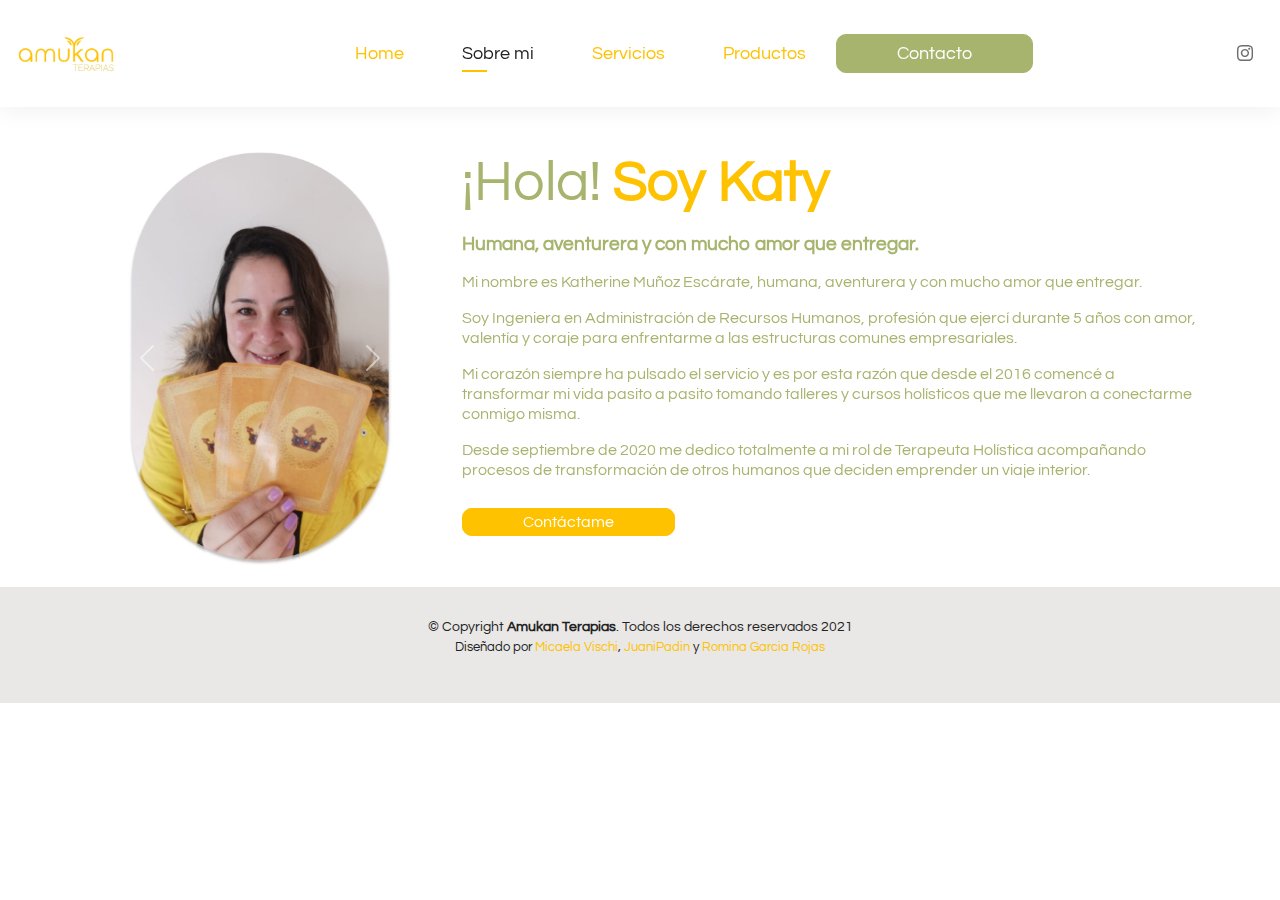
==== about.html @ 874d2a1c "Amukan terapias" ====
<!DOCTYPE html>
<html lang="es">

<head>
  <meta charset="utf-8">
  <meta content="width=device-width, initial-scale=1.0" name="viewport">
  <title>Amukan Terapias</title>
  <meta content="" name="description">
  <meta content="" name="keywords">

  <!-- Favicons -->
  <link href="assets/img/favicon.png" rel="icon">
  <link href="assets/img/apple-touch-icon.png" rel="apple-touch-icon">
  <script src="https://use.fontawesome.com/releases/v5.15.3/js/all.js" crossorigin="anonymous"></script>

  <!-- Google Fonts -->
  <link href="https://fonts.googleapis.com/css?family=Open+Sans:300,300i,400,400i,600,600i,700,700i|Raleway:300,300i,400,400i,500,500i,600,600i,700,700i|Poppins:300,300i,400,400i,500,500i,600,600i,700,700i" rel="stylesheet">
  <link rel="preconnect" href="https://fonts.googleapis.com">
  <link rel="preconnect" href="https://fonts.gstatic.com" crossorigin>
  <link href="https://fonts.googleapis.com/css2?family=Questrial&display=swap" rel="stylesheet">
  
  <!-- Vendor CSS Files -->
  <link href="assets/vendor/aos/aos.css" rel="stylesheet">
  <link href="assets/vendor/bootstrap/css/bootstrap.min.css" rel="stylesheet">
  <link href="assets/vendor/bootstrap-icons/bootstrap-icons.css" rel="stylesheet">
  <link href="assets/vendor/boxicons/css/boxicons.min.css" rel="stylesheet">
  <link href="assets/vendor/glightbox/css/glightbox.min.css" rel="stylesheet">
  <link href="assets/vendor/swiper/swiper-bundle.min.css" rel="stylesheet">

  <!-- Tipografias -->

  <link rel="preconnect" href="https://fonts.googleapis.com">
  <link rel="preconnect" href="https://fonts.googleapis.com">
  <link rel="preconnect" href="https://fonts.gstatic.com" crossorigin>
  <link href="https://fonts.googleapis.com/css2?family=Inter:wght@100&display=swap" rel="stylesheet">
 
  <!-- Template Main CSS File -->
  <link href="assets/css/style.css" rel="stylesheet">
  <link href="assets/css/estilos.css" rel="stylesheet">

</head>

<body>
  <!-- ======= Header ======= -->
  <header id="header" class="fixed-top">
    <div class="container-fluid d-flex justify-content-between align-items-center">
      <h1 class="logo me-auto me-lg-0"><a href="index.html"><img src="img/LOGO HEADER.png" alt=""></a></h1>
      <!-- Uncomment below if you prefer to use an image logo -->
      <!-- <a href="index.html" class="logo"><img src="assets/img/logo.png" alt="" class="img-fluid"></a>-->
      <nav id="navbar" class="navbar order-last order-lg-0">
        <ul>
          <li class="list"><a href="index.html">Home</a></li>
          <li class="list"><a class="active" href="about.html">Sobre mi</a></li>
          <li class="list"><a href="services.html">Servicios</a></li>
          <li class="list"><a href="producto.html">Productos</a></li>
          <a class="list" id="btn_contacto" href="https://wa.me/56975915141?text=Me%20interesaría%20contactarme%20contigo%20por%20Amukan%20Terapias">Contacto</a>
        </ul>
        <i class="bi bi-list mobile-nav-toggle"></i>
      </nav><!-- .navbar -->
      
      <div class="header-social-links">
        <a href="https://www.instagram.com/amukan_terapias" class="instagram"><i class="bi bi-instagram"></i></a>
      </div>
    </div>
  </header><!-- End Header -->
  <main>

 <!-- ======= About Section ======= -->
 <section id="about" class="card-about-container">
  <div class="container" data-aos="fade-up">
    <div class="row">
      <div class="col-lg-4">
        <div id="carouselExampleInterval" class="carousel slide w-75 m-auto" data-bs-ride="carousel">
          <div class="carousel-inner ">
            <div class="carousel-item active" data-bs-interval="5000">
              <img src="./img/sobreMi1.png" class="d-block w-100" alt="...">
            </div>
            <div class="carousel-item" data-bs-interval="5000">
              <img src="./img/sobreMi2.png" class="d-block w-100" alt="...">
            </div>
            <div class="carousel-item" data-bs-interval="5000">
              <img src="./img/sobreMi3.png" class="d-block w-100" alt="...">
            </div>
            <div class="carousel-item" data-bs-interval="5000">
              <img src="./img/sobreMi4.png" class="d-block w-100" alt="...">
            </div>
            <div class="carousel-item" data-bs-interval="5000">
              <img src="./img/sobreMi5.png" class="d-block w-100" alt="...">
            </div>
          </div>
          <button class="carousel-control-prev" type="button" data-bs-target="#carouselExampleInterval" data-bs-slide="prev">
            <span class="carousel-control-prev-icon" aria-hidden="true"></span>
            <span class="visually-hidden">Previous</span>
          </button>
          <button class="carousel-control-next" type="button" data-bs-target="#carouselExampleInterval" data-bs-slide="next">
            <span class="carousel-control-next-icon" aria-hidden="true"></span>
            <span class="visually-hidden">Next</span>
          </button>
        </div>
      </div>
      <div class="col-lg-8 pt-4 pt-lg-0 content">
        <h1 class="card-about-title-hola">¡Hola! </h1> <h1 class="card-about-title-katy">Soy Katy</h1>
            <h2 class="my-3 katyHumana">Humana, aventurera y con mucho amor que entregar.</h2>
            <p>Mi nombre es Katherine Muñoz Escárate, humana, aventurera y con mucho amor que entregar.</p> 
            <p>Soy Ingeniera en Administración de Recursos Humanos, profesión que ejercí durante 5 años con amor, valentía y coraje para enfrentarme a las estructuras comunes empresariales.</p>
            <p>Mi corazón siempre ha pulsado el servicio y es por esta razón que desde el 2016 comencé a transformar mi vida pasito a pasito tomando talleres y cursos holísticos que me llevaron a conectarme conmigo misma.</p>
            <p>Desde septiembre de 2020 me dedico totalmente a mi rol de Terapeuta Holística acompañando procesos de transformación de otros humanos que deciden emprender un viaje interior.</p>
            <div class="container containerBotonContacto p-0 btnAbout">
             <a href="https://wa.me/56975915141?text=Me%20interesaría%20contactarme%20contigo%20por%20Amukan%20Terapias" class="btn-contacto">Contáctame</a> 
            </div>
      </div>
    </div>
  </div>
</section><!-- End About Section -->
</main>

  <!-- ======= Footer ======= -->
  <footer id="footer">
    <div class="container">
      <div class="copyright">
        &copy; Copyright <strong><span>Amukan Terapias</span></strong>. Todos los derechos reservados 2021
      </div>
      <div class="credits">
        <p id="credito">Diseñado por <a href="https://www.linkedin.com/mwlite/in/micaelavischi">Micaela Vischi</a>, <a href="https://www.juanipadin.com.ar">JuaniPadin</a> y <a href="https://github.com/rominagarciarojas">Romina Garcia Rojas</a></p>
      </div>
    </div>
  </footer>
  <!-- End  Footer -->

  <div id="preloader"></div>
  <a href="#" class="back-to-top d-flex align-items-center justify-content-center"><i class="bi bi-arrow-up-short"></i></a>

  <!-- Vendor JS Files -->
  <script src="assets/vendor/aos/aos.js"></script>
  <script src="assets/vendor/bootstrap/js/bootstrap.bundle.min.js"></script>
  <script src="assets/vendor/glightbox/js/glightbox.min.js"></script>
  <script src="assets/vendor/isotope-layout/isotope.pkgd.min.js"></script>
  <script src="assets/vendor/php-email-form/validate.js"></script>
  <script src="assets/vendor/purecounter/purecounter.js"></script>
  <script src="assets/vendor/swiper/swiper-bundle.min.js"></script>
  <script src="assets/vendor/waypoints/noframework.waypoints.js"></script>

  <!-- Template Main JS File -->
  <script src="assets/js/main.js"></script>

</body>
</html>
---- assets/css/style.css ----
/**
* Template Name: Kelly - v4.3.0
* Template URL: https://bootstrapmade.com/kelly-free-bootstrap-cv-resume-html-template/
* Author: BootstrapMade.com
* License: https://bootstrapmade.com/license/
*/

/*--------------------------------------------------------------
# General
--------------------------------------------------------------*/
body {
  font-family: 'Questrial', sans-serif;
  color: #444444;
}

a {
  color: rgb(254, 194, 0);
  text-decoration: none;
}

a:hover {
  color: #a7b46e;
  text-decoration: none;
}

h1, h2, h3, h4, h5, h6 {
  font-family: 'Questrial', sans-serif;
}

#main {
  margin-top: 50px;
}

@media (max-width: 992px) {
  #main {
    margin-top: 30px;
  }
}

/*--------------------------------------------------------------
# Preloader
--------------------------------------------------------------*/
#preloader {
  position: fixed;
  top: 0;
  left: 0;
  right: 0;
  bottom: 0;
  z-index: 9999;
  overflow: hidden;
  background: #fff;
}

#preloader:before {
  content: "";
  position: fixed;
  top: calc(50% - 30px);
  left: calc(50% - 30px);
  border: 6px solid rgb(254, 194, 0);
  border-top-color: #dcf5f2;
  border-radius: 50%;
  width: 60px;
  height: 60px;
  -webkit-animation: animate-preloader 1s linear infinite;
  animation: animate-preloader 1s linear infinite;
}

@-webkit-keyframes animate-preloader {
  0% {
    transform: rotate(0deg);
  }
  100% {
    transform: rotate(360deg);
  }
}

@keyframes animate-preloader {
  0% {
    transform: rotate(0deg);
  }
  100% {
    transform: rotate(360deg);
  }
}

/*--------------------------------------------------------------
# Back to top button
--------------------------------------------------------------*/
.back-to-top {
  position: fixed;
  visibility: hidden;
  opacity: 0;
  right: 15px;
  bottom: 15px;
  z-index: 996;
  background: rgb(254, 194, 0);
  width: 40px;
  height: 40px;
  border-radius: 50px;
  transition: all 0.4s;
}

.back-to-top i {
  font-size: 24px;
  color: #fff;
  line-height: 0;
}

.back-to-top:hover {
  background: #a7b46e;
  color: #fff;
}

.back-to-top.active {
  visibility: visible;
  opacity: 1;
}

/*--------------------------------------------------------------
# Header
--------------------------------------------------------------*/
#header {
  background: #e9e8e6;
  box-shadow: 0px 0px 25px 0 rgba(0, 0, 0, 0.08);
  z-index: 997;
  padding: 15px 0;
}

#header .logo {
  font-size: 32px;
  margin: 0;
  padding: 0;
  line-height: 1;
  font-weight: 400;
  letter-spacing: 2px;
  text-transform: uppercase;
}

#header .logo a {
  color: #222222;
}

#header .logo img {
  max-height: 40px;
}

@media (max-width: 992px) {
  #header .logo {
    font-size: 28px;
  }
}

/*--------------------------------------------------------------
# Header Social Links
--------------------------------------------------------------*/
.header-social-links {
  padding-right: 15px;
}

.header-social-links a {
  color: #6f6f6f;
  padding-left: 6px;
  display: inline-block;
  line-height: 0px;
  transition: 0.3s;
  font-size: 16px;
}

.header-social-links a:hover {
  color: rgb(254, 194, 0);
}

/*--------------------------------------------------------------
# Navigation Menu
--------------------------------------------------------------*/
/**
* Desktop Navigation 
*/
.navbar {
  padding: 0;
}

.navbar ul {
  margin: 0;
  padding: 0;
  display: flex;
  list-style: none;
  align-items: center;
  font-family: 'Inter', sans-serif;
}

.navbar li {
  position: relative;
  padding: 10px 0 10px 28px;
}

.navbar a, .navbar a:focus {
  display: flex;
  align-items: center;
  justify-content: space-between;
  font-family: 'Questrial', sans-serif;
  font-size: 18px;
  font-weight: 150;
  color: #888888;
  white-space: nowrap;
  transition: 0.3s;
  position: relative;
}

.navbar a i, .navbar a:focus i {
  font-size: 12px;
  line-height: 0;
  margin-left: 5px;
}

.navbar > ul > li > a:before {
  content: "";
  position: absolute;
  width: 0;
  height: 2px;
  bottom: -5px;
  left: 0;
  background-color: rgb(254, 194, 0);
  visibility: hidden;
  width: 0px;
  transition: all 0.3s ease-in-out 0s;
}

.navbar a:hover:before, .navbar li:hover > a:before, .navbar .active:before {
  visibility: visible;
  width: 25px;
}

.navbar a:hover, .navbar .active, .navbar .active:focus, .navbar li:hover > a {
  color: #222222;
}

.navbar .dropdown ul {
  display: block;
  position: absolute;
  left: 14px;
  top: calc(100% + 30px);
  margin: 0;
  padding: 10px 0;
  z-index: 99;
  opacity: 0;
  visibility: hidden;
  background: #fff;
  box-shadow: 0px 0px 30px rgba(127, 137, 161, 0.25);
  transition: 0.3s;
  border-radius: 4px;
}

.navbar .dropdown ul li {
  min-width: 200px;
  padding: 0;
}

.navbar .dropdown ul a {
  padding: 10px 20px;
  font-size: 15px;
  text-transform: none;
  font-weight: 600;
}

.navbar .dropdown ul a i {
  font-size: 12px;
}

.navbar .dropdown ul a:hover, .navbar .dropdown ul .active:hover, .navbar .dropdown ul li:hover > a {
  color: rgb(254, 194, 0);
}

.navbar .dropdown:hover > ul {
  opacity: 1;
  top: 100%;
  visibility: visible;
}

.navbar .dropdown .dropdown ul {
  top: 0;
  left: calc(100% - 30px);
  visibility: hidden;
}

.navbar .dropdown .dropdown:hover > ul {
  opacity: 1;
  top: 0;
  left: 100%;
  visibility: visible;
}

@media (max-width: 1366px) {
  .navbar .dropdown .dropdown ul {
    left: -90%;
  }
  .navbar .dropdown .dropdown:hover > ul {
    left: -100%;
  }
}

/**
* Mobile Navigation 
*/
.mobile-nav-toggle {
  color: #222222;
  font-size: 28px;
  cursor: pointer;
  display: none;
  line-height: 0;
  transition: 0.5s;
}

.mobile-nav-toggle.bi-x {
  color: #fff;
}

@media (max-width: 991px) {
  .mobile-nav-toggle {
    display: block;
  }
  .navbar ul {
    display: none;
  }
}

.navbar-mobile {
  position: fixed;
  overflow: hidden;
  top: 0;
  right: 0;
  left: 0;
  bottom: 0;
  background: rgba(9, 9, 9, 0.9);
  transition: 0.3s;
  z-index: 999;
}

.navbar-mobile .mobile-nav-toggle {
  position: absolute;
  top: 15px;
  right: 15px;
}

.navbar-mobile ul {
  display: block;
  position: absolute;
  top: 55px;
  right: 15px;
  bottom: 15px;
  left: 15px;
  padding: 10px 0;
  border-radius: 10px;
  background-color: #fff;
  overflow-y: auto;
  transition: 0.3s;
}

.navbar-mobile a {
  font-size: 15px;
  padding-right: 15px;
  color: #222222;
}

.navbar-mobile a:hover, .navbar-mobile .active, .navbar-mobile li:hover > a {
  color: rgb(254, 194, 0);
}

.navbar-mobile .getstarted {
  margin: 15px;
}

.navbar-mobile .dropdown ul {
  position: static;
  display: none;
  margin: 10px 20px;
  padding: 10px 0;
  z-index: 99;
  opacity: 1;
  visibility: visible;
  background: #fff;
  box-shadow: 0px 0px 30px rgba(127, 137, 161, 0.25);
}

.navbar-mobile .dropdown ul li {
  min-width: 200px;
}

.navbar-mobile .dropdown ul a {
  padding: 10px 20px;
}

.navbar-mobile .dropdown ul a i {
  font-size: 12px;
}

.navbar-mobile .dropdown ul a:hover, .navbar-mobile .dropdown ul .active:hover, .navbar-mobile .dropdown ul li:hover > a {
  color: rgb(254, 194, 0);
}

.navbar-mobile .dropdown > .dropdown-active {
  display: block;
}

/*--------------------------------------------------------------
# Hero Section
--------------------------------------------------------------*/
#hero {
  width: 100%;
  height: auto;
  background-size: cover;
  margin-top: 50px;
}

#hero .container {
  padding-top: auto;
  position: relative;
}

@media (max-width: 992px) {
  #hero .container {
    padding-top: 0px;
  }
}

#hero h1 {
  margin: 0;
  font-size: 48px;
  font-weight: 700;
  line-height: 56px;
  color: #222222;
}

#hero h2 {
  color: #6f6f6f;
  margin: 10px 0 0 0;
  font-size: 22px;
}

#hero .btn-about {
  font-family: "Raleway", sans-serif;
  text-transform: uppercase;
  font-weight: 600;
  font-size: 12px;
  letter-spacing: 1px;
  display: inline-block;
  padding: 12px 40px;
  border-radius: 50px;
  transition: 0.5s;
  margin-top: 30px;
  color: #fff;
  background: rgb(254, 194, 0);
}

#hero .btn-about:hover {
  background: rgb(254, 194, 0);
}

@media (min-width: 1024px) {
  #hero {
    background-attachment: fixed;
  }
}

@media (max-width: 992px) {
  #hero:before {
    content: "";
    background: rgba(255, 255, 255, 0.8);
    position: absolute;
    bottom: 0;
    top: 0;
    left: 0;
    right: 0;
  }
  #hero h1 {
    font-size: 20px;
    line-height: 36px;
  }
  #hero h2 {
    font-size: 18px;
    line-height: 24px;
  }
}

@media (min-width: 360px) {
  #tituloAyuda {
    font-size: 20px;
    line-height: 36px;
  }
}

/*--------------------------------------------------------------
# Sections General
--------------------------------------------------------------*/
section {
  padding: 20px 0;
}

.section-bg {
  background-color: #e7f8f6;
}

.section-title {
  text-align: center;
  padding-bottom: 30px;
}

.section-title h2 {
  font-size: 32px;
  font-weight: bold;
  text-transform: uppercase;
  margin-bottom: 20px;
  padding-bottom: 20px;
  position: relative;
}

.section-title h2::after {
  content: '';
  position: absolute;
  display: block;
  width: 50px;
  height: 3px;
  background: rgb(254, 194, 0);
  bottom: 0;
  left: calc(50% - 25px);
}

.section-title p {
  margin-bottom: 0;
}

/*--------------------------------------------------------------
# Footer

color: #e2c043;
--------------------------------------------------------------*/
#footer {
  background: #e9e8e6;
  padding: 30px;
  color: #222222;
  font-size: 14px;
  text-align: center;
  
}

#footer .credits {
  font-size: 13px;
}

#footer .credits a {
 color: rgb(254, 194, 0); 
}
---- assets/css/estilos.css ----
#header{
    background-color: #fff;
    font-family: 'Questrial', sans-serif;
}
.navbar{
    font-family: 'Questrial', sans-serif;
    background-color: #fff;
}

.navbar li a{
    color: rgb(254, 194, 0);
}

.list{
    font-family: 'Inter', sans-serif;
    margin: 15px;
    font-size: x-large;
}

#hero h1{
    font-family: 'Inter', sans-serif;
    color: rgb(254, 194, 0);
}

#hero div a{
    font-family: 'Questrial', sans-serif;
    background-color: rgb(254, 194, 0);
}

#tituloPrincipal{
    font-family: 'Questrial', sans-serif;
    font-weight: 300;
    line-height: normal;
    font-size: 50px;
    color: #a7b46e;
}

#btnConoce{
    font-family: 'Questrial', sans-serif;
    background-color: rgb(254, 194, 0);
    border: none;
    justify-content: left;
}
#btnConoce:hover {
    background: #a7b46e; 
}


.textAbout{
    font-family: 'Questrial', sans-serif;
    font-size: 18px;
    padding-top: 15px;
    padding-bottom: 20px;
}

.textSecond{
    font-family:'Inter', sans-serif;
    color:rgb(254, 194, 0);
    list-style: none;
    font-size: 18px;
}

#tituloAyuda{
    font-family: 'Questrial', sans-serif;
    line-height: normal;
    font-size: 50px;
    color: #a7b46e;
    text-align: left;
    margin: auto;
}

.btnServicios{
    font-family: 'Questrial', sans-serif;
    background-color: rgb(254, 194, 0);
    border: none;
    align-self: start;
}
.btnServicios:hover {
    background: #a7b46e; 
}

#tituloProductos{
    font-family: 'Questrial', sans-serif;
    font-weight: 300;
    font-size: 50px;
    color: #a7b46e;
}
.productosImg{
    background-image: url(/img/Ilustracion\ mano2.png);
    background-size: auto;
}
#tituloContacto{
    font-family: 'Questrial', sans-serif;
    font-weight: 300;
    font-size: 50px;
    color: #a7b46e;
}

#btn_contacto{
    color: white !important;
}

#btn_contacto {
    border: 1px solid #A7B46E;
    padding: 5px 60px;
    background-color: #A7B46E;
    border-radius: 10px;
    transition: 0.5s
}

#btn_contacto:hover{
    border: 1px solid rgb(254, 194, 0);
    background-color: rgb(254, 194, 0);
}

/* ABOUT US */
.card-about-container {
    font-family: 'Questrial', sans-serif;
    height: auto; 
    overflow: auto;
    padding-top: 150px;
}
.card-about-container h1{
    font-size: 350%;;
}

.card-about-container h2{
    font-weight:bold;
    color: #a7b46e;
    font-size: 120%;
}

.card-about-title-hola{
    color: #a7b46e;
    display:inline
}
.card-about-title-katy{
    color: rgb(254, 194, 0);
    display:inline;
    font-weight: bold
}

.card-about-container p{
    color: #a7b46e;
    line-height: 20px;
}

.card-about-thumb {
    float: right;
    width: 50%;
    height: 100%;
}

.card-about-thumb img {
    display: block;
    margin-left: 80px;
    width: 55%;
    height: 100%;
}

.card-about-content {
    margin-left: 50px;
    margin-top: 50px
}

/* END ABOUT US */

/* BOTON CONTACTO */
.btn-contacto{
    border: 1px solid rgb(254, 194, 0);
    padding: 5px 60px;
    background-color: rgb(254, 194, 0);
    color: white !important;
    border-radius: 10px;
    transition: 0.5s
}

.btn-contacto:hover{
    border: 1px solid #a7b46e;
    background-color: #a7b46e;
}
/* END BOTON CONTACTO */

/* TARJETA ÚNICA DE PRODUCTO */

.card-producto-container {
    font-family: 'Questrial', sans-serif;
    height: 450px;
    margin: 100px; 
    border: 1px solid #a7b46e;
    overflow: auto;
    border-radius: 10px;
    box-shadow: 0 4px 8px 0 rgba(0, 0, 0, 0.2), 0 6px 20px 0 rgba(0, 0, 0, 0.19);
}

.card-producto-container h1{
    color: rgb(254, 194, 0);
}

.card-producto-container p{
    color: #a7b46e;
    line-height: 20px;
}

.card-producto-thumb {
    float: right
}

.card-producto-thumb img {
    display: block;
    margin-top: 40px;
    margin-left: 80px;
    width: 250px;
}

.card-producto-content {
    margin-left: 50px;
    margin-top: 50px
}

.card-producto-title {
    font-weight: bold;
    font-size: 200%
}

/* END TARJETA ÚNICA DE PRODUCTO */

/* TARJETAS SERVICIOS THUMBNAIL */


.card-servicios-container {
    font-family: 'Questrial', sans-serif;
    height: auto;
    padding-top: 150px;
    overflow: auto;
    
}

.cajaServicios{
    border-bottom: 1px solid #a7b46e;
}


.card-servicios-container h1{
    color: rgb(254, 194, 0);
}

.card-servicios-container p{
    color: #a7b46e;
    line-height: 20px;
}

.card-servicios-container li{
    list-style-type: "- ";
}

.card-servicios-thumb {
    float: left
}

.card-servicios-thumb img {
    display: block;
    margin-top: 15%;
    margin-left: 80px;
    height: 250px;
}

.card-servicios-content {
    margin-left: 350px;
    margin-top: 10px
}

.card-servicios-title {
    font-weight: bold;
    font-size: 200%
}


@media (max-width: 992px) {
    /* RESPONSIVE SERVICIO */
    .servicios{
        margin-top: 40px;
        
    }
    .card-servicios-container{
        height: 100%;
        margin-bottom: 10px;
    }
 
    .card-servicios-content {
        margin-left: 5px;
        margin-top: 10px;
        margin-bottom: 10px;
        margin-right: 5px;
        
    }
    .card-servicios-container p{
        line-height: 10px;
        
    }
    .card-servicios-title{
        text-align: center;
    }
    .card-servicios-parrafo{
        text-align: center;
    }
    
    .containerBotonContacto{
        text-align: center;
    }

    .datosKaty{
        text-align: center;
    }
    #btn_contacto{
        padding: auto;
    }
    


    /* END RESPONSIVE SERVICIO */

    /* RESPONSIVE PRODUCTO */
    .card-producto-container{
        height: 550px;
        width: 90%;
        margin: 35px 0px 0px 0px;
        border: none;
        box-shadow: none;
    }
    .card-producto-thumb img {
        display: none;
    }
    .card-producto-title {
        font-size: 150%
    }
    .card-producto-content {
        margin-left: 20px;
        text-align: justify;
    }
    /* END RESPONSIVE PRODUCTO */

    /* RESPONSIVE ABOUT */

   
    .card-about-container{
        margin: 0;
        padding: 0;
    }
    
    .card-about-content {
        margin: 10px 10px 10px 20px;
    }
    .card-about-title-hola{
        color: #a7b46e;
        display:block;
        text-align: center;
}
    .card-about-title-katy{
        display:block;
        text-align: center;
}
.card-about-title-katy{
    display:block;
    text-align: center;
}



    /* END RESPONSIVE ABOUT */
}


    /* CONTACTO */

#contactFormulario {
    padding-top: 150px;
}
#tituloContactoFormulario{
    font-family: 'Questrial', sans-serif;
    font-weight: 300;
    line-height: normal;
    font-size: 50px;
    color: #a7b46e;
}

.btnAbout{
    margin-top: 30px;
}
.katyHumana{
    font-size: 100px;
}
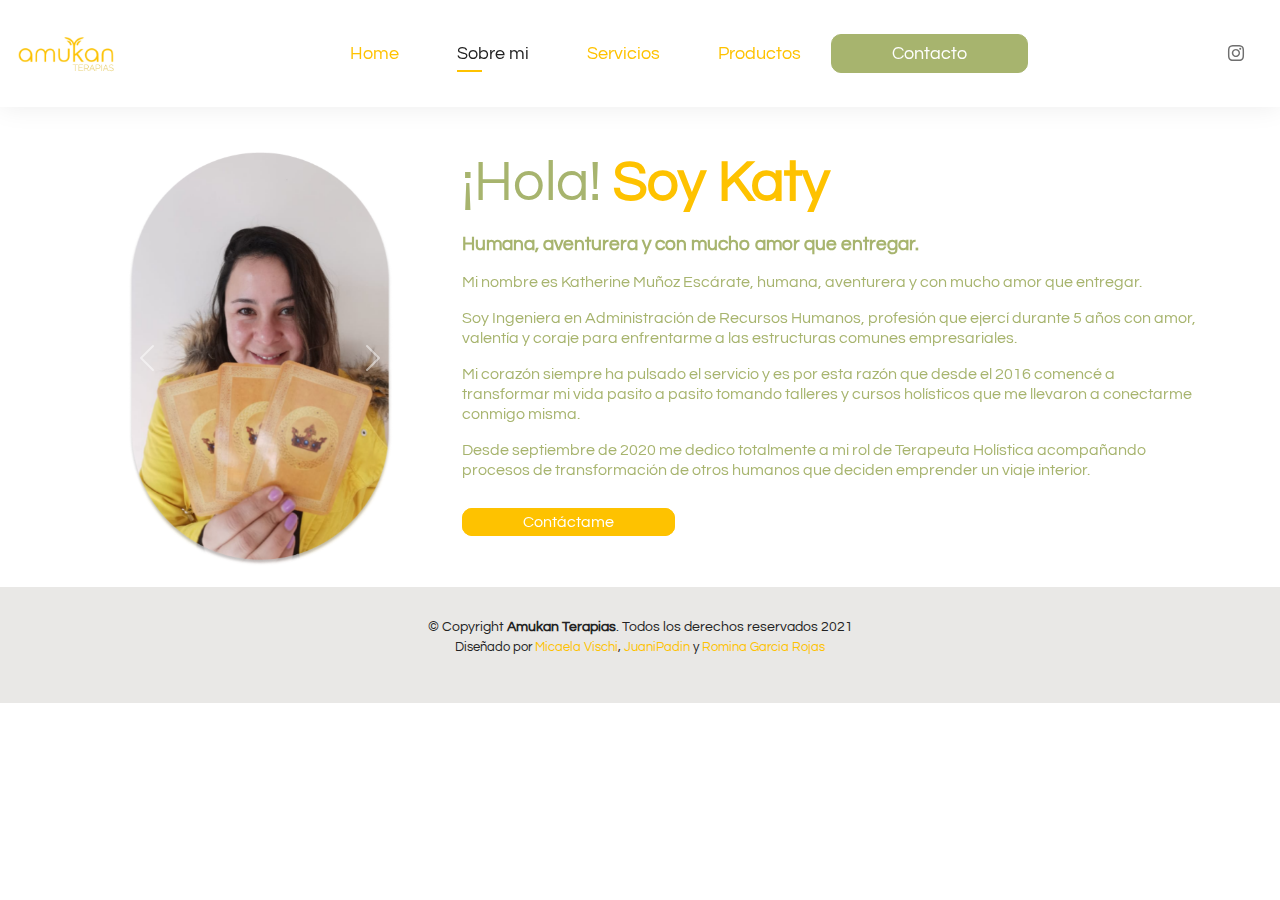
==== commit afa52666: "Cambio en contacto" ====
--- a/about.html
+++ b/about.html
@@ -53,13 +53,14 @@
           <li class="list"><a class="active" href="about.html">Sobre mi</a></li>
           <li class="list"><a href="services.html">Servicios</a></li>
           <li class="list"><a href="producto.html">Productos</a></li>
-          <a class="list" id="btn_contacto" href="https://wa.me/56975915141?text=Me%20interesaría%20contactarme%20contigo%20por%20Amukan%20Terapias">Contacto</a>
+          <a class="list" id="btn_contacto" href="https://wa.me/56982273904?text=Contacto%20con%20Amukan%20Terapias">Contacto</a>
         </ul>
         <i class="bi bi-list mobile-nav-toggle"></i>
       </nav><!-- .navbar -->
       
       <div class="header-social-links">
         <a href="https://www.instagram.com/amukan_terapias" class="instagram"><i class="bi bi-instagram"></i></a>
+        <a href="mailto:amukan.terapias@gmail.com" class="gmail"><i class="fas fa-at"></i></a>
       </div>
     </div>
   </header><!-- End Header -->
@@ -106,7 +107,7 @@
             <p>Mi corazón siempre ha pulsado el servicio y es por esta razón que desde el 2016 comencé a transformar mi vida pasito a pasito tomando talleres y cursos holísticos que me llevaron a conectarme conmigo misma.</p>
             <p>Desde septiembre de 2020 me dedico totalmente a mi rol de Terapeuta Holística acompañando procesos de transformación de otros humanos que deciden emprender un viaje interior.</p>
             <div class="container containerBotonContacto p-0 btnAbout">
-             <a href="https://wa.me/56975915141?text=Me%20interesaría%20contactarme%20contigo%20por%20Amukan%20Terapias" class="btn-contacto">Contáctame</a> 
+              <a href="https://wa.me/56982273904?text=Contacto%20con%20Amukan%20Terapias" class="btn-contacto">Contáctame</a> 
             </div>
       </div>
     </div>
